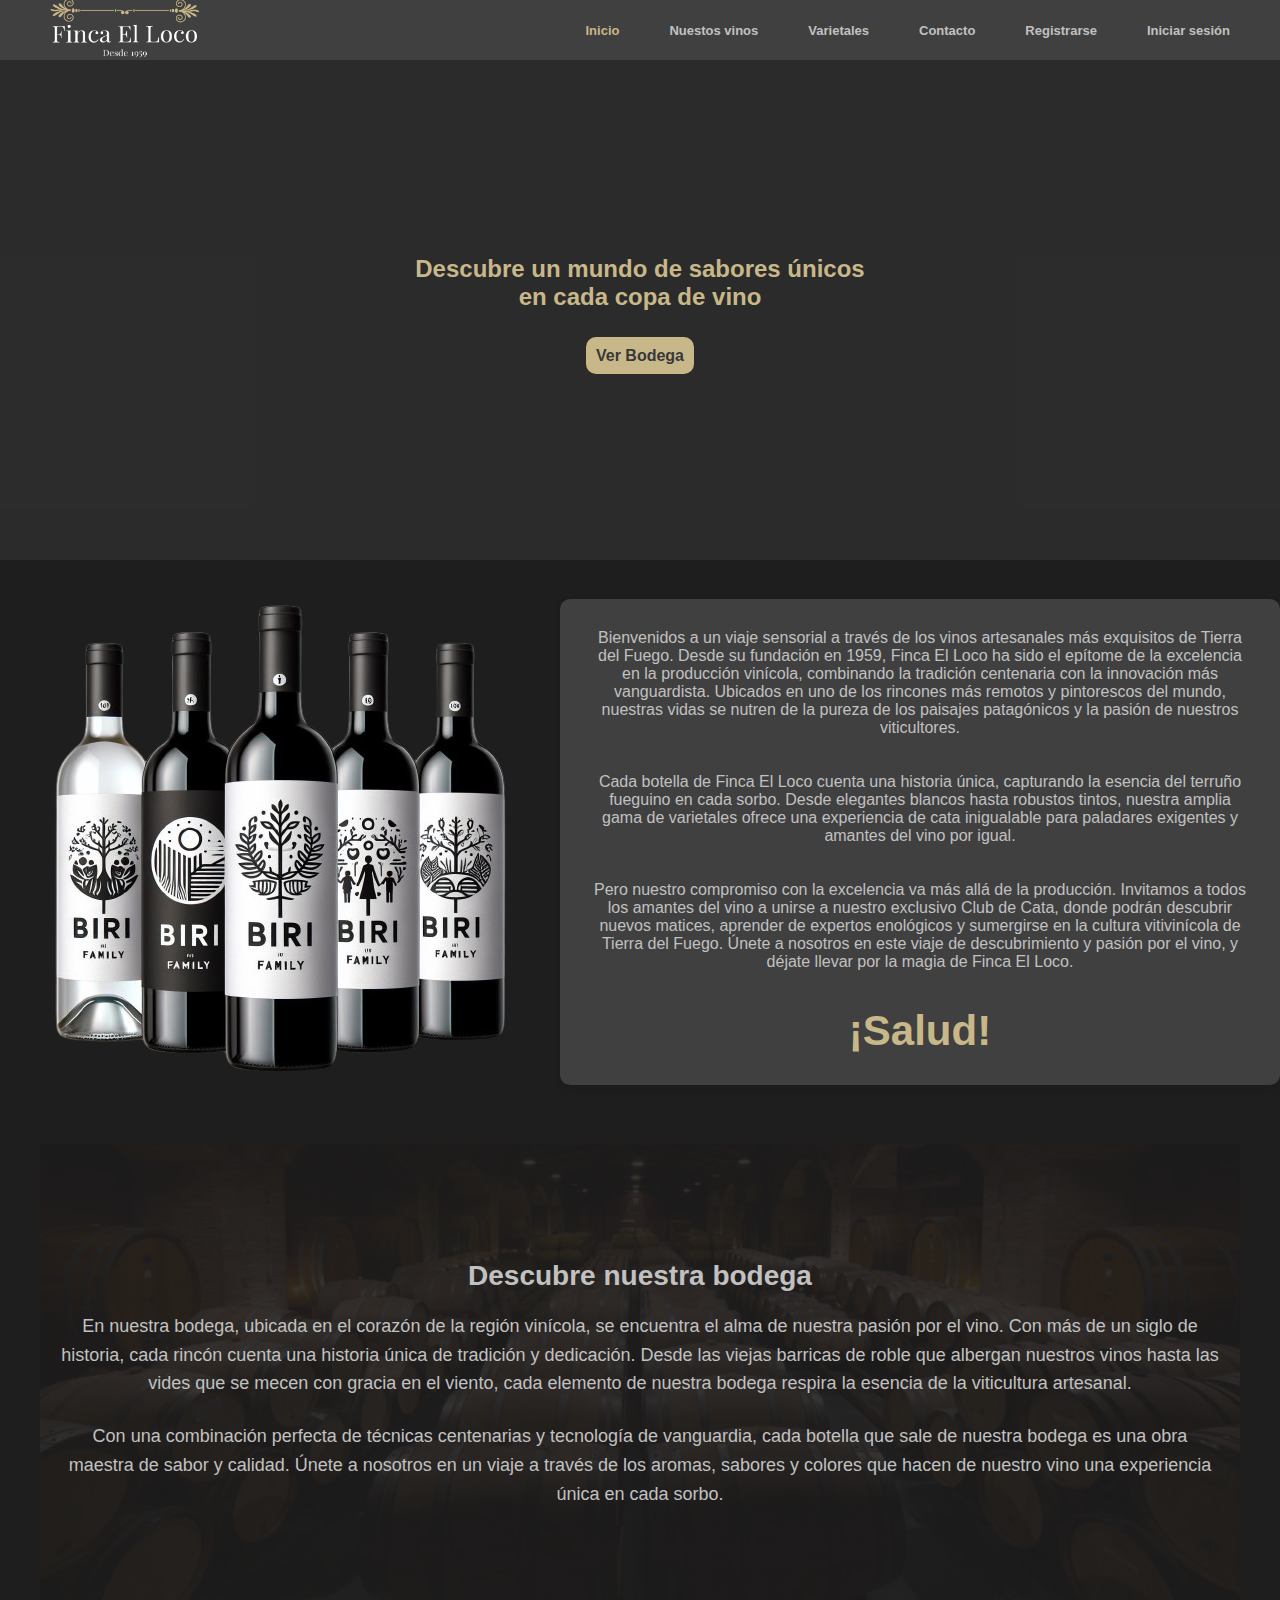
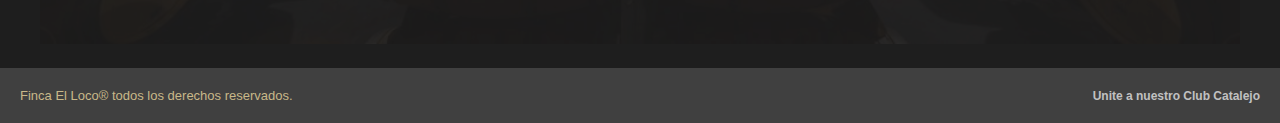
==== index.html @ d1b16d82 "Se agrega contenido a la pagina varietales, se agrega estilos y se corrige la palabra "nuestros vino" ====
<!DOCTYPE html>
<html lang="en">

<head>
    <meta charset="UTF-8">
    <meta name="viewport" content="width=device-width, initial-scale=1.0">
    <title>Finca El Loco</title>
    <link rel="shortcut icon" href="Static/img/favicon.ico" type="image/x-icon">
    <link rel="stylesheet" href="../Static/css/style.css">
</head>

<body>
    <header class="header">
        <nav>
            <div id="logo">
                <a href="./index.html">
                    <img src="Static/img/logo.png" alt="Finca el loco" class="logo-img">
                </a>
            </div>
            <ul class="nav-links">
                <li>
                    <a href="./index.html" class="menu-selected">Inicio</a>
                </li>
                <li>
                    <a href="./nuestros-vinos.html">Nuestos vinos</a>
                </li>
                <li>
                    <a href="./varietales.html">Varietales</a>
                </li>
                <li>
                    <a href="./contacto.html">Contacto</a>
                </li>
                <li>
                    <a href="./register.html">Registrarse</a>
                </li>
                <li>
                    <a href="./login.html">Iniciar sesión</a>
                </li>
            </ul>
        </nav>
    </header>
    <main>
        <section id="banner" class="d-flex">
            <div class="banner-card container">
                <h2>Descubre un mundo de sabores únicos </h2>
                <h2>en cada copa de vino</h2><br><br>
                <a href="#bodega" class="btn-primary banner-button">Ver Bodega</a>
            </div>
        </section>

        <section>
            <div class="bienvenidos">

                <div class="column-left">
                    <img src="Static/img/vinos.png">
                </div>
                <div class="column-right">
                    <p>Bienvenidos a un viaje sensorial a través de los vinos artesanales más exquisitos de Tierra del
                        Fuego. Desde su fundación en 1959, Finca El Loco ha sido el epítome de la excelencia en la
                        producción vinícola, combinando la tradición centenaria con la innovación más vanguardista.
                        Ubicados en uno de los rincones más remotos y pintorescos del mundo, nuestras vidas se nutren de
                        la pureza de los paisajes patagónicos y la pasión de nuestros viticultores.</p><br /><br />
                    <p>Cada botella de Finca El Loco cuenta una historia única, capturando la esencia del terruño
                        fueguino en cada sorbo. Desde elegantes blancos hasta robustos tintos, nuestra amplia gama de
                        varietales ofrece una experiencia de cata inigualable para paladares exigentes y amantes del
                        vino por igual.</p><br /><br />
                    <p>Pero nuestro compromiso con la excelencia va más allá de la producción. Invitamos a todos los
                        amantes del vino a unirse a nuestro exclusivo Club de Cata, donde podrán descubrir nuevos
                        matices, aprender de expertos enológicos y sumergirse en la cultura vitivinícola de Tierra del
                        Fuego. Únete a nosotros en este viaje de descubrimiento y pasión por el vino, y déjate llevar
                        por la magia de Finca El Loco.</p><br /><br />
                    <h1>¡Salud!</h1>
                </div>
            </div>
        </section>
        <!-- <section id="bodega">
            <img class="img-bodega" src="Static/bodega.jpg">
        </section> -->
        <section id="bodega">
            <div class="container">
                <img class="img-bodega" src="Static/img/bodega.jpg">
                <div class="overlay">
                    <div class="text">
                        <h2>Descubre nuestra bodega</h2>
                        <p>En nuestra bodega, ubicada en el corazón de la región vinícola, se encuentra el alma de
                            nuestra pasión por el vino. Con más de un siglo de historia, cada rincón cuenta una historia
                            única de tradición y dedicación. Desde las viejas barricas de roble que albergan nuestros
                            vinos hasta las vides que se mecen con gracia en el viento, cada elemento de nuestra bodega
                            respira la esencia de la viticultura artesanal.</p>
                        <p>Con una combinación perfecta de técnicas centenarias y tecnología de vanguardia, cada botella
                            que sale de nuestra bodega es una obra maestra de sabor y calidad. Únete a nosotros en un
                            viaje a través de los aromas, sabores y colores que hacen de nuestro vino una experiencia
                            única en cada sorbo.</p>
                    </div>
                </div>
            </div>
        </section>

    </main>
    
    
    <footer class="footer">
        <div>
            <p>Finca El Loco® todos los derechos reservados. </p>
        </div>
        <ul class="nav-links">
            <li>
                <a href="register.html">Unite a nuestro Club Catalejo</a>
            </li>
        </ul>
    </footer>
    <button onclick="scrollToTop()" id="btnVolverArriba" title="Volver arriba">↑</button>

    <script src="./Static//js/flotante.js"></script>
</body>

</html>
---- Static/css/style.css ----
:root{
    --bg-color: #1E1E1E;
    /* --primary-color: #383838;
    --secondary-color: #c8b889; */
    --primary-color: #c8b889;
    --secondary-color: #383838;
    --third-color: #404040;
    --third-bis-color: #fff7f5;
    --bg-input-color: #f2af5c;
    --text-color:#c1c1c1;
    --btn-text-color:#383838;
}

*{
    margin: 0;
    padding: 0;
    box-sizing: border-box;
    font-family: "Oswald", sans-serif;
}

body{
    background-color:var(--bg-color);
    margin: 0;
    padding: 0;
    display: flex;
    flex-direction: column;
    min-height: 100vh;
}
.content {
    flex: 1; /* Estira el contenido para llenar el espacio restante */
}

a{
    text-decoration: none;
}

h2{
    color: var(--text-color);
}


.header{
    background-color: var(--third-color);
    position: sticky;
    top: 0;
    left: 0;
    width: 100%;
    z-index: 9999;
}

.logo-img{
    width:150px;
    height:60px;
    
}
nav{
    display: flex;
    justify-content: space-between;
    height: 60px;
    align-items: center;
    padding: 0px 50px;
}

.nav-links{
    list-style: none;    
    display: flex;
    gap: 50px;
    font-size: 13px;
}

.nav-links a{
    color: var(--text-color);
    font-weight: bold;
}

.nav-links a:hover{
    color: var(--primary-color) ;
}

.nav-links a.menu-selected{
    color:var(--primary-color);
    font-weight: bold;
}

li{
    text-decoration: none;
    color: var(--text-color);
}



#banner {
    background-image: url('../../static/img/catalejo-bg.png');
    background-size: 100% 100%;
    background-position: center;
    height: 500px;
    box-shadow: inset 0 0 0 2000px rgba(84, 84, 84, 0.25);
}


.banner-card{
    margin: 0 auto;
    text-align: center;
    padding: 0px 160px;
    
}

.banner-card h1{
    color: var(--text-color);
    font-size: 4vw;
}
.banner-button {
    margin: 40px;
}

.container{
    max-width: 1200px;    
    margin: 20px auto;
}

.d-flex{
    display: flex;
    justify-content: center;
    align-items: center;
    flex-wrap: wrap;
}

.btn-primary{
    background-color: var(--primary-color);
    padding: 10px;
    color: var(--btn-text-color);
    border-radius: 10px;
    cursor: pointer;
    font-weight: bold;
    border: none;
}
.btn-primary:hover{
    background-color: var(--secondary-color);
    color: var(--primary-color);
}
.btn-secondary{
    background-color: var(--secondary-color);
    padding: 10px;
    color: var(--text-color);
    border-radius: 10px;
    cursor: pointer;
}

.bienvenidos {
    display: flex;
    align-items: center; 
}

.column-left {
    padding: 30px;
}

.column-right {
    padding: 30px;
    background-color:var(--third-color);
    box-shadow: 0 4px 8px rgba(0, 0, 0, 0.1);
    border-radius: 10px;
    text-align: center;
    font-size: 16px;
    color: var(--text-color);
}
.bienvenidos h1 {
    display: inline;
    color:var(--primary-color);
    font-size: 42px;
}

/* .img-bodega{
    width: 100%;
    opacity: 0.1;
    background-color: #000000;
} */
#bodega {
    position: relative;
}

.container {
    position: relative;
}

.img-bodega {
    width: 100%;
    opacity: 0.1;
    background-color: #000000;
}

.overlay {
    position: absolute;
    top: 0;
    left: 0;
    width: 100%;
    height: 100%;
    padding: 20px;
    box-sizing: border-box;
    display: flex;
    align-items: center;
    justify-content: center;
}

.text {
    text-align: center;
    color: var(--text-color);
}

.text h2 {
    font-size: 28px;
    margin-bottom: 20px;
    color: var(--text-color);
}

.text p {
    font-size: 18px;
    line-height: 1.6;
    margin-bottom: 24px;
    
}


.footer {
    background-color: var(--third-color);
    padding: 20px;
    margin-top: auto; 
    width: 100%;
    position: relative; 
    bottom: 0;
    display: flex;
    gap: 50px;
    font-size: 13px;
    padding: 20px;
    justify-content: space-between;
    align-items: center;
}

.footer div {
    order: 1; 
    color: var(--primary-color);
}
.footer .nav-links {
    order: 2; 
}

.footer p {
    margin: 0; 
}
.footer a {
    color: var(--text-color);
    cursor: pointer;
    font-size: 12px;
    padding-left: 30px;
    text-decoration: none;
}

.footer a:hover {
    color: var(--primary-color);    
}

.registro {
    width: 500px;
    margin: 0 auto;
    padding: 30px;
    background-color:var(--third-color);
    box-shadow: 0 4px 8px rgba(0, 0, 0, 0.1);
    border-radius: 10px;
    text-align: center;
    font-size: 16px;
    color: var(--text-color);
    margin-top: 30px;
    margin-bottom: 30px;
}

h2 {
    text-align: center;
    color: var(--primary-color);
}

form {
    display: flex;
    flex-direction: column;
}

label {
    margin-top: 10px;
}

input, select {
    padding: 8px;
    margin-top: 5px;
    border-radius: 5px;
    border: 1px solid #ccc;
}

input:focus,
select:focus {
    border: 2px solid var(--primary-color); 
    outline: none; 
}

#btnVolverArriba {
    display: none;
    position: fixed;
    bottom: 20px;
    right: 20px;
    width: 50px;
    height: 50px;
    border: none;
    border-radius: 50%;
    background-color: var(--primary-color);
    color: var(--btn-text-color);
    font-size: 24px;
    cursor: pointer;
    z-index: 1000;
    bottom: 70px;
}

#btnVolverArriba:hover {
    background-color: var(--secondary-color);
    color: var(--primary-color);
}
.error{
    color:rgb(197, 86, 86)
}
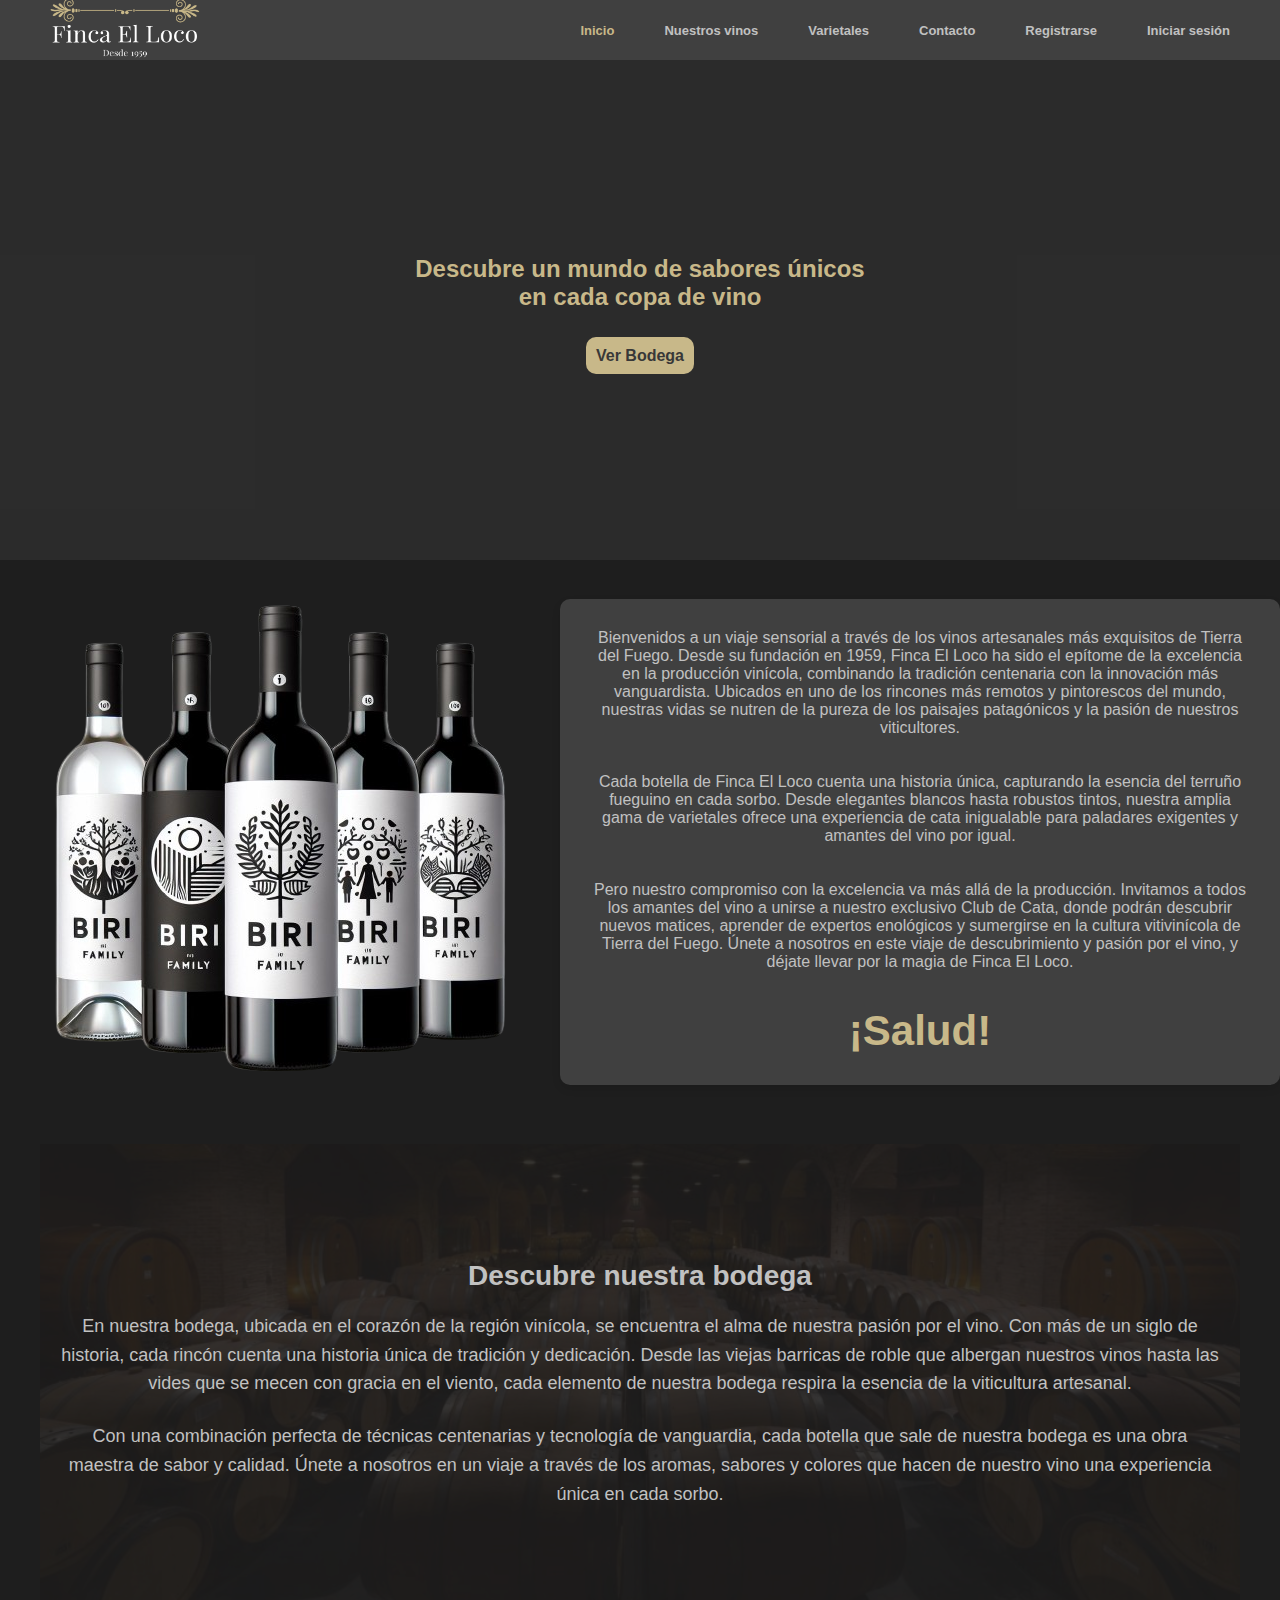
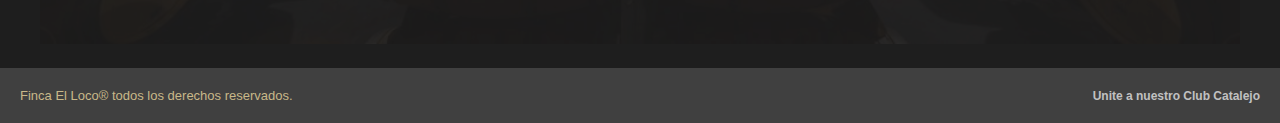
==== commit 7776e957: "Se corrige la palabra "nuestros"" ====
--- a/index.html
+++ b/index.html
@@ -22,7 +22,7 @@
                     <a href="./index.html" class="menu-selected">Inicio</a>
                 </li>
                 <li>
-                    <a href="./nuestros-vinos.html">Nuestos vinos</a>
+                    <a href="./nuestros-vinos.html">Nuestros vinos</a>
                 </li>
                 <li>
                     <a href="./varietales.html">Varietales</a>
